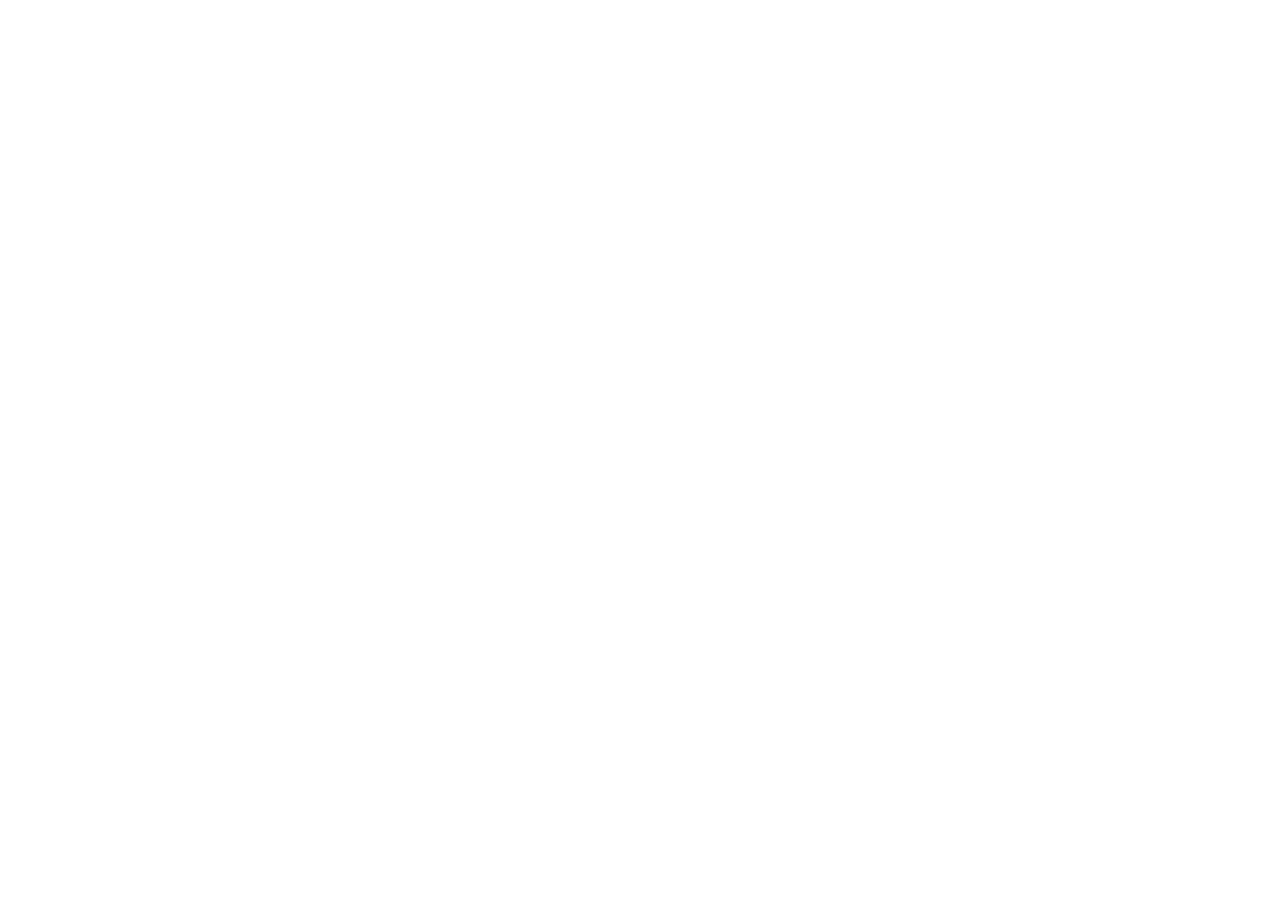
==== event.html @ cfaa3db6 "Initialization event.html" ====
<!DOCTYPE html>
<html lang="fr">

<head>
    <meta charset="UTF-8">
    <meta http-equiv="X-UA-Compatible" content="IE=edge">
    <meta name="description" content="Pour nous, Site d'association de lutte pour la préservation d'un écosystème viable pour toute espèces vivantes">
    <link rel="stylesheet" href="event.css">
    <title>Événements Pour nous</title>
</head>

<body>

</body>

</html>
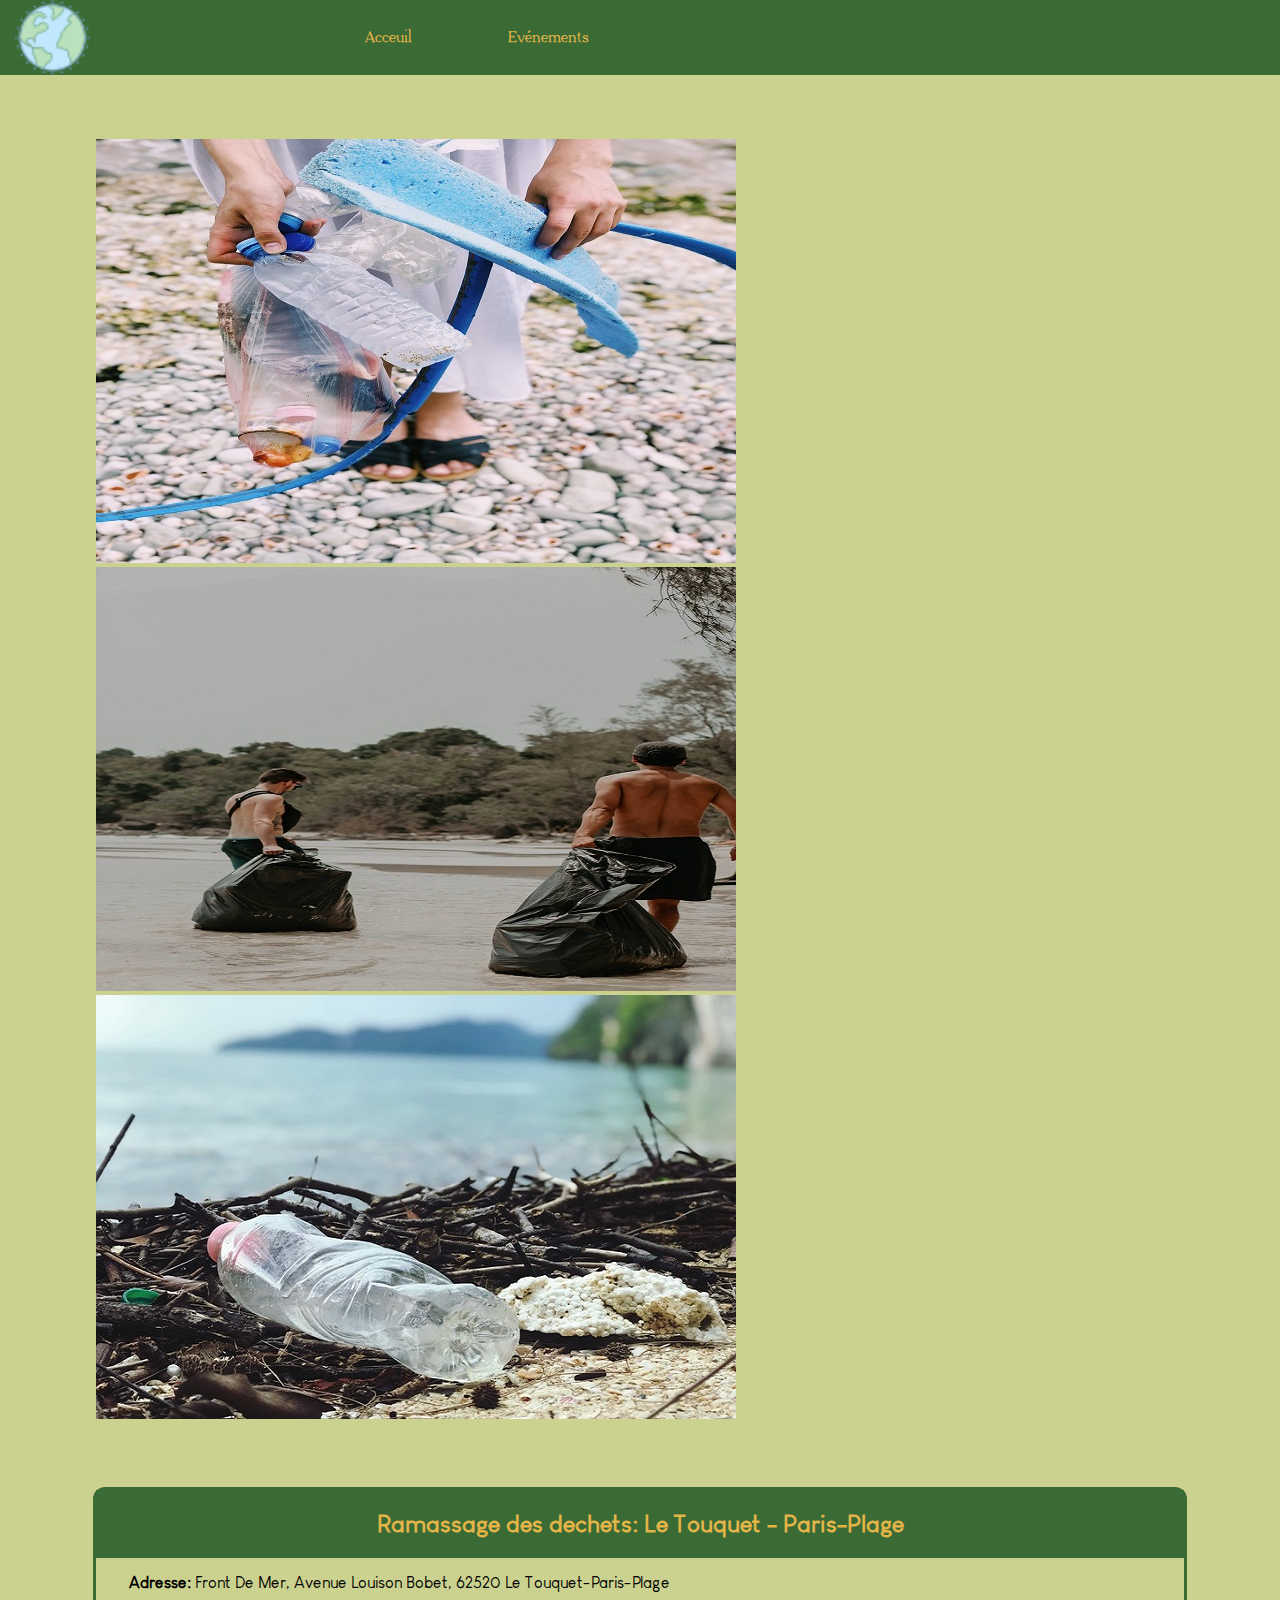
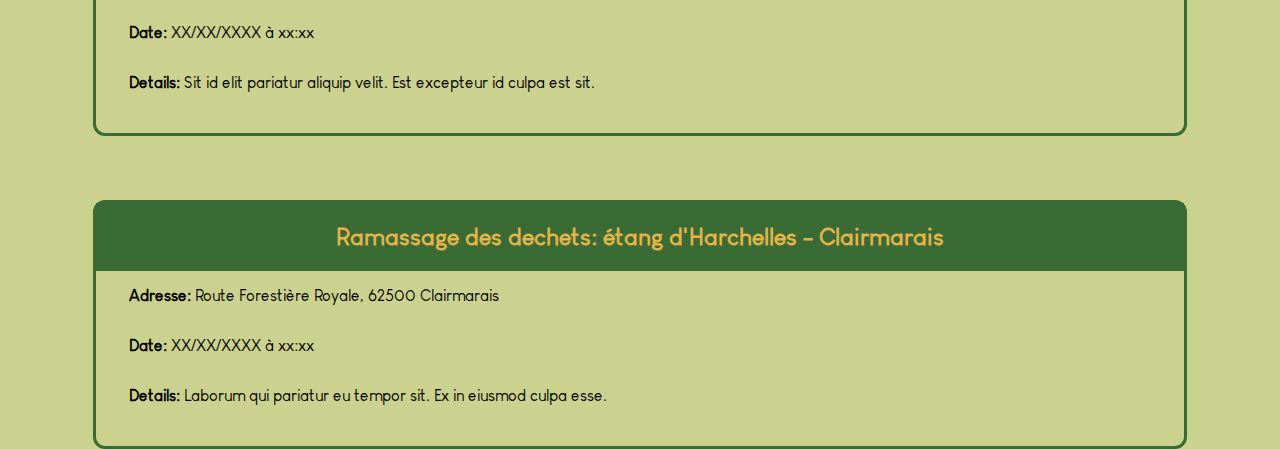
==== commit a1e1634d: "Add bootstrap CDN, carousel and event details in event.html" ====
--- a/event.html
+++ b/event.html
@@ -5,11 +5,59 @@
     <meta charset="UTF-8">
     <meta http-equiv="X-UA-Compatible" content="IE=edge">
     <meta name="description" content="Pour nous, Site d'association de lutte pour la préservation d'un écosystème viable pour toute espèces vivantes">
-    <link rel="stylesheet" href="event.css">
+    <link href="https://cdn.jsdelivr.net/npm/bootstrap@5.0.0-beta2/dist/css/bootstrap.min.css" rel="stylesheet" integrity="sha384-BmbxuPwQa2lc/FVzBcNJ7UAyJxM6wuqIj61tLrc4wSX0szH/Ev+nYRRuWlolflfl" crossorigin="anonymous">
+    <link rel="stylesheet" href="index.css">
+    <link rel="icon" href="img/environment.svg">
     <title>Événements Pour nous</title>
 </head>
 
 <body>
+    <header>
+        <div id="head">
+            <img id="logo" src="img/icons8-planète-terre-40.png" alt="Logo">
+            <nav id="navbar">
+                <a href="index.html">Acceuil</a>
+                <a href="event.html">Evénements</a>
+            </nav>
+        </div>
+    </header>
+    <main>
+        <div id="carouselSlides" class="carousel slide" data-ride="carousel">
+            <div class="carousel-inner">
+                <div class="carousel-item active">
+                    <img class="d-block w-100" src="img/Waste_collection1.jpg" alt="First slide">
+                </div>
+                <div class="carousel-item">
+                    <img class="d-block w-100" src="img/Waste_collection2.jpg" alt="Second slide">
+                </div>
+                <div class="carousel-item">
+                    <img class="d-block w-100" src="img/Waste_collection3.jpg" alt="Third slide">
+                </div>
+            </div>
+        </div>
+
+        <article class="article_style">
+            <div class="sup_div">
+                <h2>Ramassage des dechets: Le Touquet - Paris-Plage</h2>
+            </div>
+            <p><strong>Adresse: </strong> Front De Mer, Avenue Louison Bobet, 62520 Le Touquet-Paris-Plage</p>
+            <p><strong>Date: </strong>XX/XX/XXXX à xx:xx</p>
+            <p><strong>Details: </strong>Sit id elit pariatur aliquip velit. Est excepteur id culpa est sit.</p>
+        </article>
+
+        <article class="article_style">
+            <div class="sup_div">
+                <h2>Ramassage des dechets: étang d'Harchelles - Clairmarais</h2>
+            </div>
+            <p><strong>Adresse: </strong>Route Forestière Royale, 62500 Clairmarais </p>
+            <p><strong>Date: </strong>XX/XX/XXXX à xx:xx</p>
+            <p><strong>Details: </strong>Laborum qui pariatur eu tempor sit. Ex in eiusmod culpa esse.</p>
+        </article>
+    </main>
+
+    <script src="https://code.jquery.com/jquery-3.2.1.slim.min.js" integrity="sha384-KJ3o2DKtIkvYIK3UENzmM7KCkRr/rE9/Qpg6aAZGJwFDMVNA/GpGFF93hXpG5KkN" crossorigin="anonymous"></script>
+    <script src="https://cdnjs.cloudflare.com/ajax/libs/popper.js/1.12.9/umd/popper.min.js" integrity="sha384-ApNbgh9B+Y1QKtv3Rn7W3mgPxhU9K/ScQsAP7hUibX39j7fakFPskvXusvfa0b4Q" crossorigin="anonymous"></script>
+    <script src="https://maxcdn.bootstrapcdn.com/bootstrap/4.0.0/js/bootstrap.min.js" integrity="sha384-JZR6Spejh4U02d8jOt6vLEHfe/JQGiRRSQQxSfFWpi1MquVdAyjUar5+76PVCmYl" crossorigin="anonymous"></script>
 
 </body>
 
--- a/index.css
+++ b/index.css
@@ -0,0 +1,102 @@
+@font-face {
+    font-family: "Adega_serif_bold";
+    src: local(Adega_serif), url(fonts/adega_serif/ADega\ Serif\ Bold.otf);
+}
+
+@font-face {
+    font-family: "Louis_george_light";
+    src: local(Louis_george_café), url(fonts/Louis_george/Louis_George_Cafe.ttf);
+}
+
+body {
+    background: #cbd18f;
+    margin: 0;
+}
+
+#head {
+    font-family: Adega_serif_bold;
+    width: 100vw;
+    display: flex;
+    align-items: center;
+    background: #3a6b35;
+}
+
+#logo {
+    margin-left: 15px;
+    width: 75px;
+    height: 75px;
+}
+
+#navbar {
+    display: flex;
+    margin-left: auto;
+    margin-right: auto;
+    width: 50%;
+}
+
+#navbar a {
+    color: #e3b448;
+    text-decoration: none;
+    padding-right: 15%;
+}
+
+#navbar a:hover {
+    text-decoration: underline;
+}
+
+#carouselSlides {
+    margin-top: 5%;
+    margin-left: auto;
+    margin-right: auto;
+    width: 85%;
+}
+
+.article_style {
+    font-family: Louis_george_light;
+    margin-top: 5%;
+    border: 3px solid #3a6b35;
+    border-radius: 12px;
+    margin-left: auto;
+    margin-right: auto;
+    width: 85%;
+    display: flex;
+    flex-direction: column;
+    text-align: start;
+    padding-bottom: 25px;
+}
+
+.sup_div {
+    height: auto;
+    width: 100%;
+    background: #3a6b35;
+    color: #e3b448;
+    display: flex;
+    flex-direction: column;
+    justify-content: center;
+    align-items: center;
+}
+
+#contact_list {
+    display: flex;
+    flex-direction: column;
+}
+
+#contact_list a {
+    text-decoration: none;
+    color: black;
+    text-align: center;
+}
+
+#contact_list a:hover {
+    text-decoration: underline;
+}
+
+h1,
+h2 {
+    font-weight: 700;
+}
+
+p {
+    padding-left: 3%;
+    font-family: Louis_george_light;
+}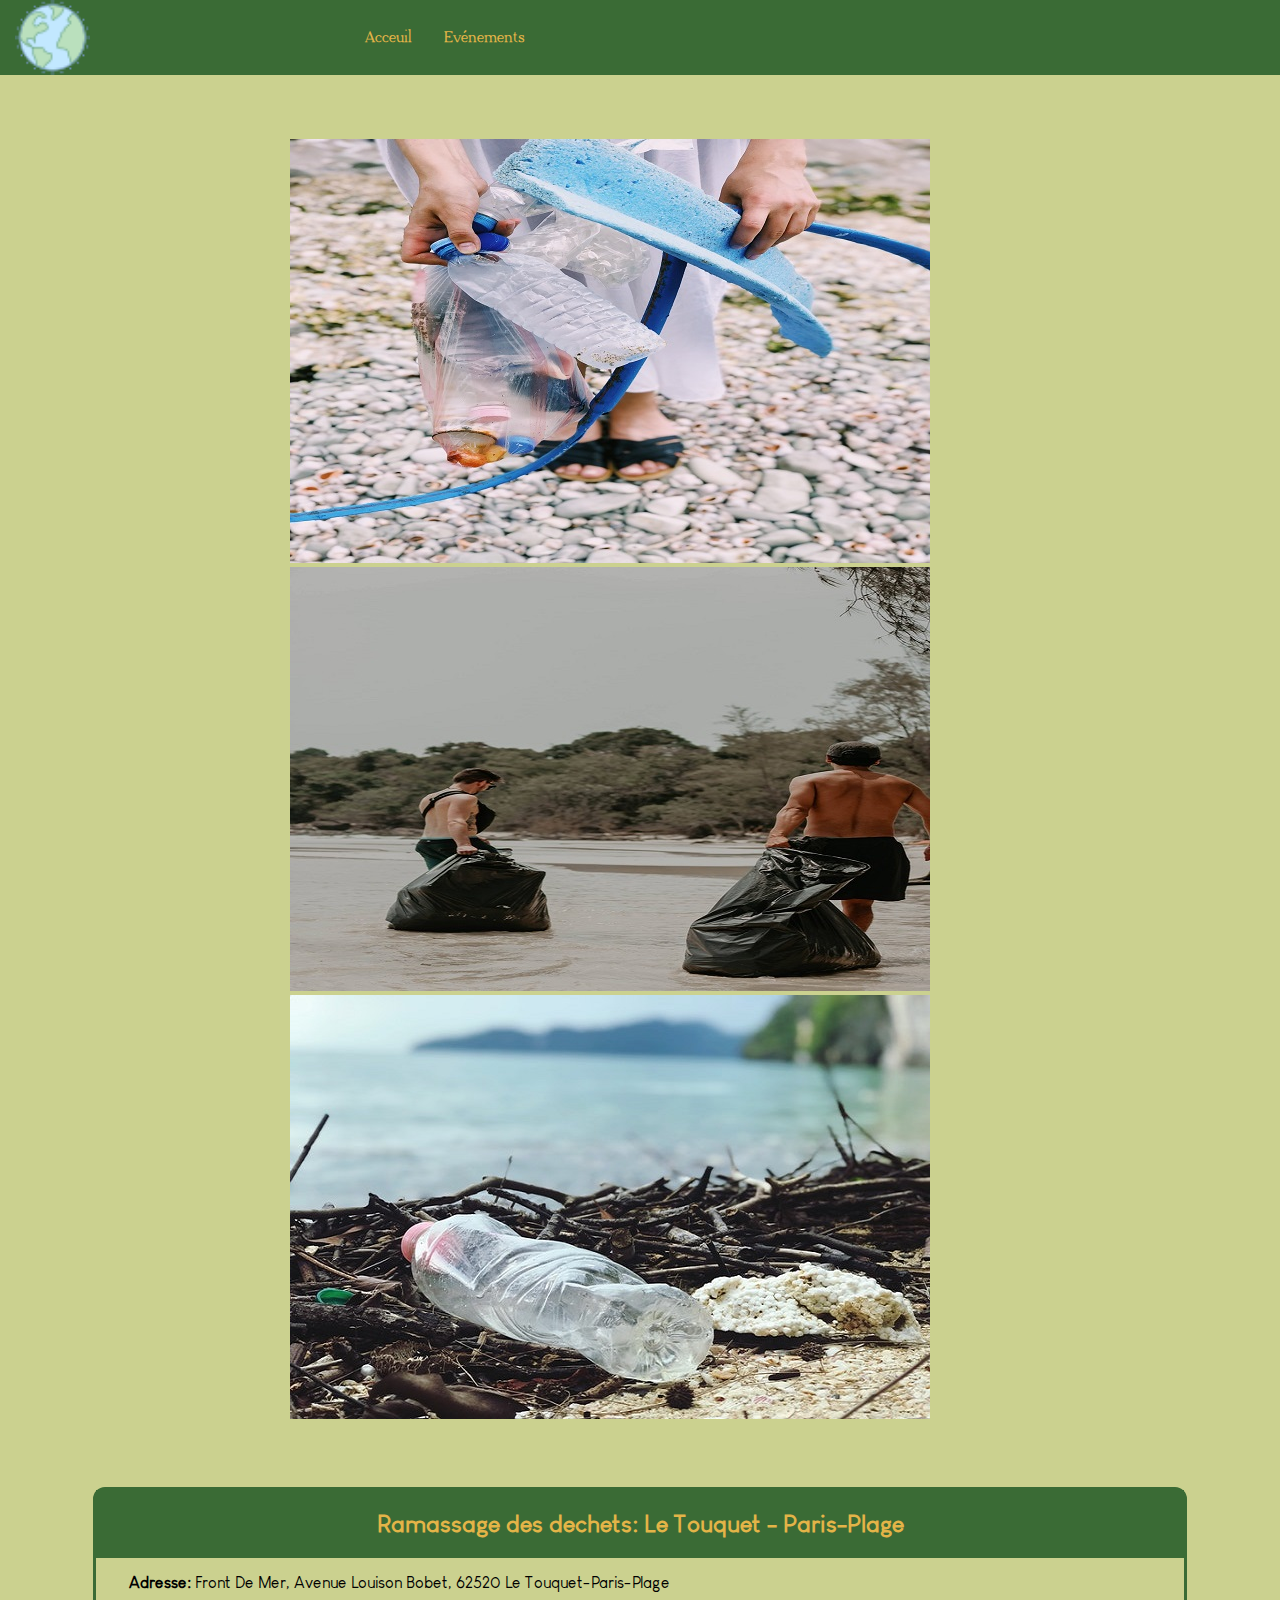
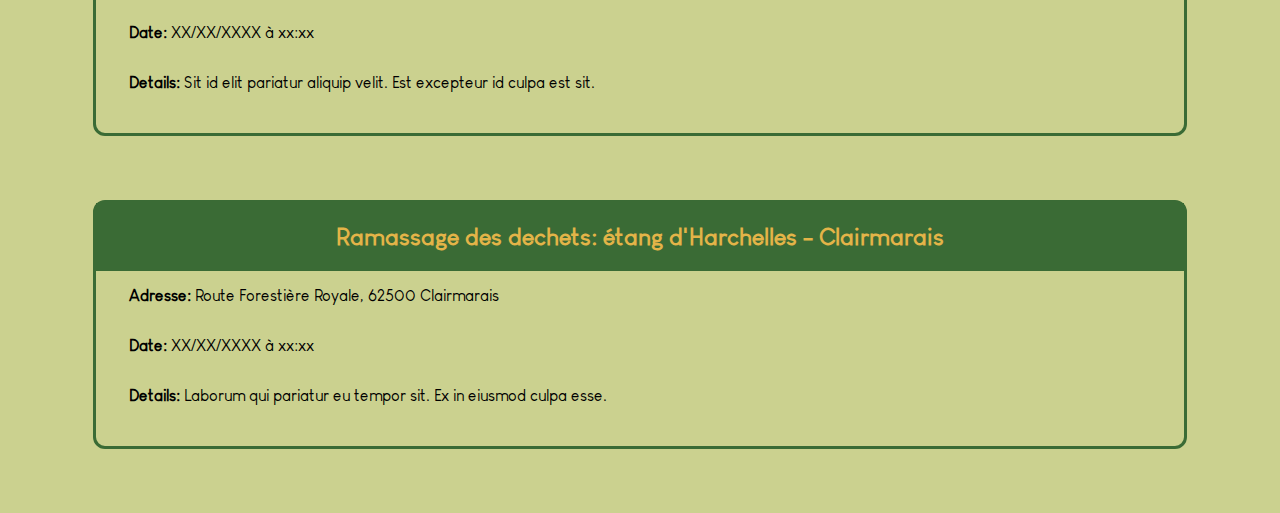
==== commit 736af7f8: "add the meta viewport on *.html" ====
--- a/event.html
+++ b/event.html
@@ -4,6 +4,7 @@
 <head>
     <meta charset="UTF-8">
     <meta http-equiv="X-UA-Compatible" content="IE=edge">
+    <meta name="viewport" content="width=device-width, initial-scale=1.0">
     <meta name="description" content="Pour nous, Site d'association de lutte pour la préservation d'un écosystème viable pour toute espèces vivantes">
     <link href="https://cdn.jsdelivr.net/npm/bootstrap@5.0.0-beta2/dist/css/bootstrap.min.css" rel="stylesheet" integrity="sha384-BmbxuPwQa2lc/FVzBcNJ7UAyJxM6wuqIj61tLrc4wSX0szH/Ev+nYRRuWlolflfl" crossorigin="anonymous">
     <link rel="stylesheet" href="index.css">
--- a/index.css
+++ b/index.css
@@ -4,7 +4,7 @@
 }
 
 @font-face {
-    font-family: "Louis_george_light";
+    font-family: "Louis_george";
     src: local(Louis_george_café), url(fonts/Louis_george/Louis_George_Cafe.ttf);
 }
 
@@ -15,7 +15,6 @@
 
 #head {
     font-family: Adega_serif_bold;
-    width: 100vw;
     display: flex;
     align-items: center;
     background: #3a6b35;
@@ -37,7 +36,11 @@
 #navbar a {
     color: #e3b448;
     text-decoration: none;
-    padding-right: 15%;
+    padding-right: 5%;
+}
+
+#navbar a:hover {
+    text-decoration: underline;
 }
 
 #navbar a:hover {
@@ -52,17 +55,18 @@
 }
 
 .article_style {
-    font-family: Louis_george_light;
+    font-family: Louis_george;
     margin-top: 5%;
+    margin-bottom: 5%;
+    margin-left: auto;
+    margin-right: auto;
+    padding-bottom: 25px;
+    width: 85%;
     border: 3px solid #3a6b35;
     border-radius: 12px;
-    margin-left: auto;
-    margin-right: auto;
-    width: 85%;
     display: flex;
     flex-direction: column;
     text-align: start;
-    padding-bottom: 25px;
 }
 
 .sup_div {
@@ -91,6 +95,12 @@
     text-decoration: underline;
 }
 
+@media screen and (min-width: 768px) {
+    #carouselSlides {
+        width: 700px;
+    }
+}
+
 h1,
 h2 {
     font-weight: 700;
@@ -98,5 +108,5 @@
 
 p {
     padding-left: 3%;
-    font-family: Louis_george_light;
-}+    font-family: Louis_george;
+}
